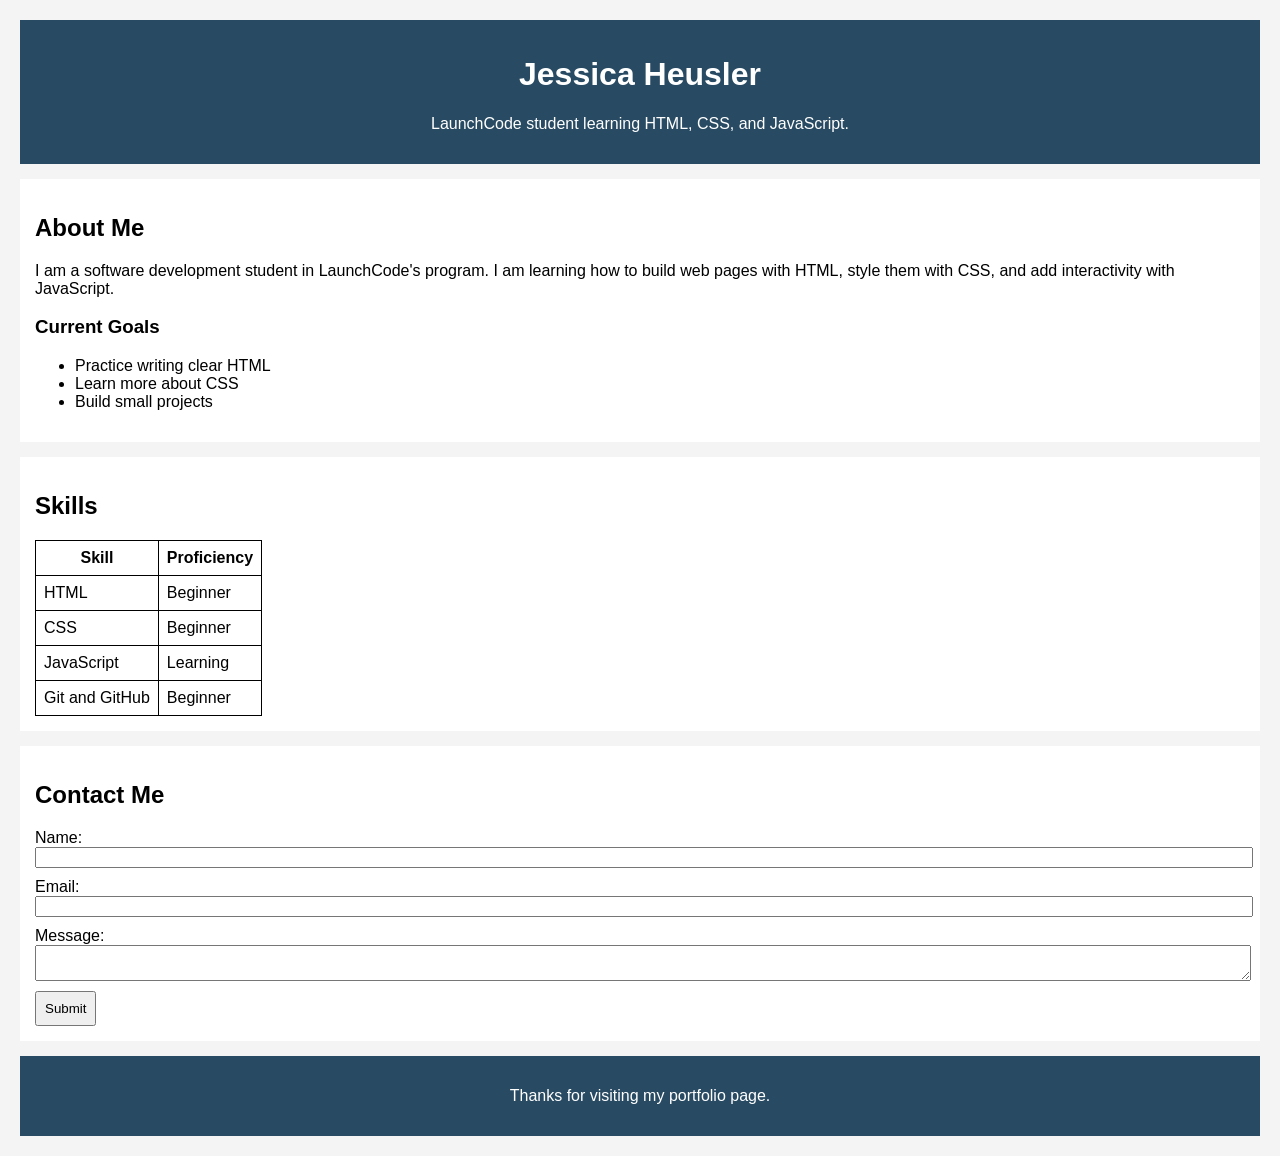
==== index.html @ a521f0d5 "Add portfolio page" ====
<!DOCTYPE html>
<html lang="en">
<head>
    <meta charset="UTF-8">
    <meta name="viewport" content="width=device-width, initial-scale=1.0">
    <title>Jessica Heusler Portfolio</title>

    <style>
        body {
            font-family: Arial, sans-serif;
            margin: 20px;
            background-color: #f4f4f4;
        }

        header, footer {
            background-color: #284b63;
            color: white;
            padding: 15px;
            text-align: center;
        }

        section {
            background-color: white;
            padding: 15px;
            margin: 15px 0;
        }

        table, th, td {
            border: 1px solid black;
            border-collapse: collapse;
        }

        th, td {
            padding: 8px;
        }

        input, textarea {
            display: block;
            margin-bottom: 10px;
            width: 100%;
        }

        button {
            padding: 8px;
        }
    </style>
</head>

<body>
    <header>
        <h1>Jessica Heusler</h1>
        <p>LaunchCode student learning HTML, CSS, and JavaScript.</p>
    </header>

    <section>
        <h2>About Me</h2>
        <p>I am a software development student in LaunchCode's program. I am learning how to build web pages with HTML, style them with CSS, and add interactivity with JavaScript.</p>

        <h3>Current Goals</h3>
        <ul>
            <li>Practice writing clear HTML</li>
            <li>Learn more about CSS</li>
            <li>Build small projects</li>
        </ul>
    </section>

    <section>
        <h2>Skills</h2>

        <table>
            <tr>
                <th>Skill</th>
                <th>Proficiency</th>
            </tr>
            <tr>
                <td>HTML</td>
                <td>Beginner</td>
            </tr>
            <tr>
                <td>CSS</td>
                <td>Beginner</td>
            </tr>
            <tr>
                <td>JavaScript</td>
                <td>Learning</td>
            </tr>
            <tr>
                <td>Git and GitHub</td>
                <td>Beginner</td>
            </tr>
        </table>
    </section>

    <section>
        <h2>Contact Me</h2>

        <form>
            <label for="name">Name:</label>
            <input type="text" id="name" name="name">

            <label for="email">Email:</label>
            <input type="email" id="email" name="email">

            <label for="message">Message:</label>
            <textarea id="message" name="message"></textarea>

            <button type="submit">Submit</button>
        </form>
    </section>

    <footer>
        <p>Thanks for visiting my portfolio page.</p>
    </footer>
</body>
</html>
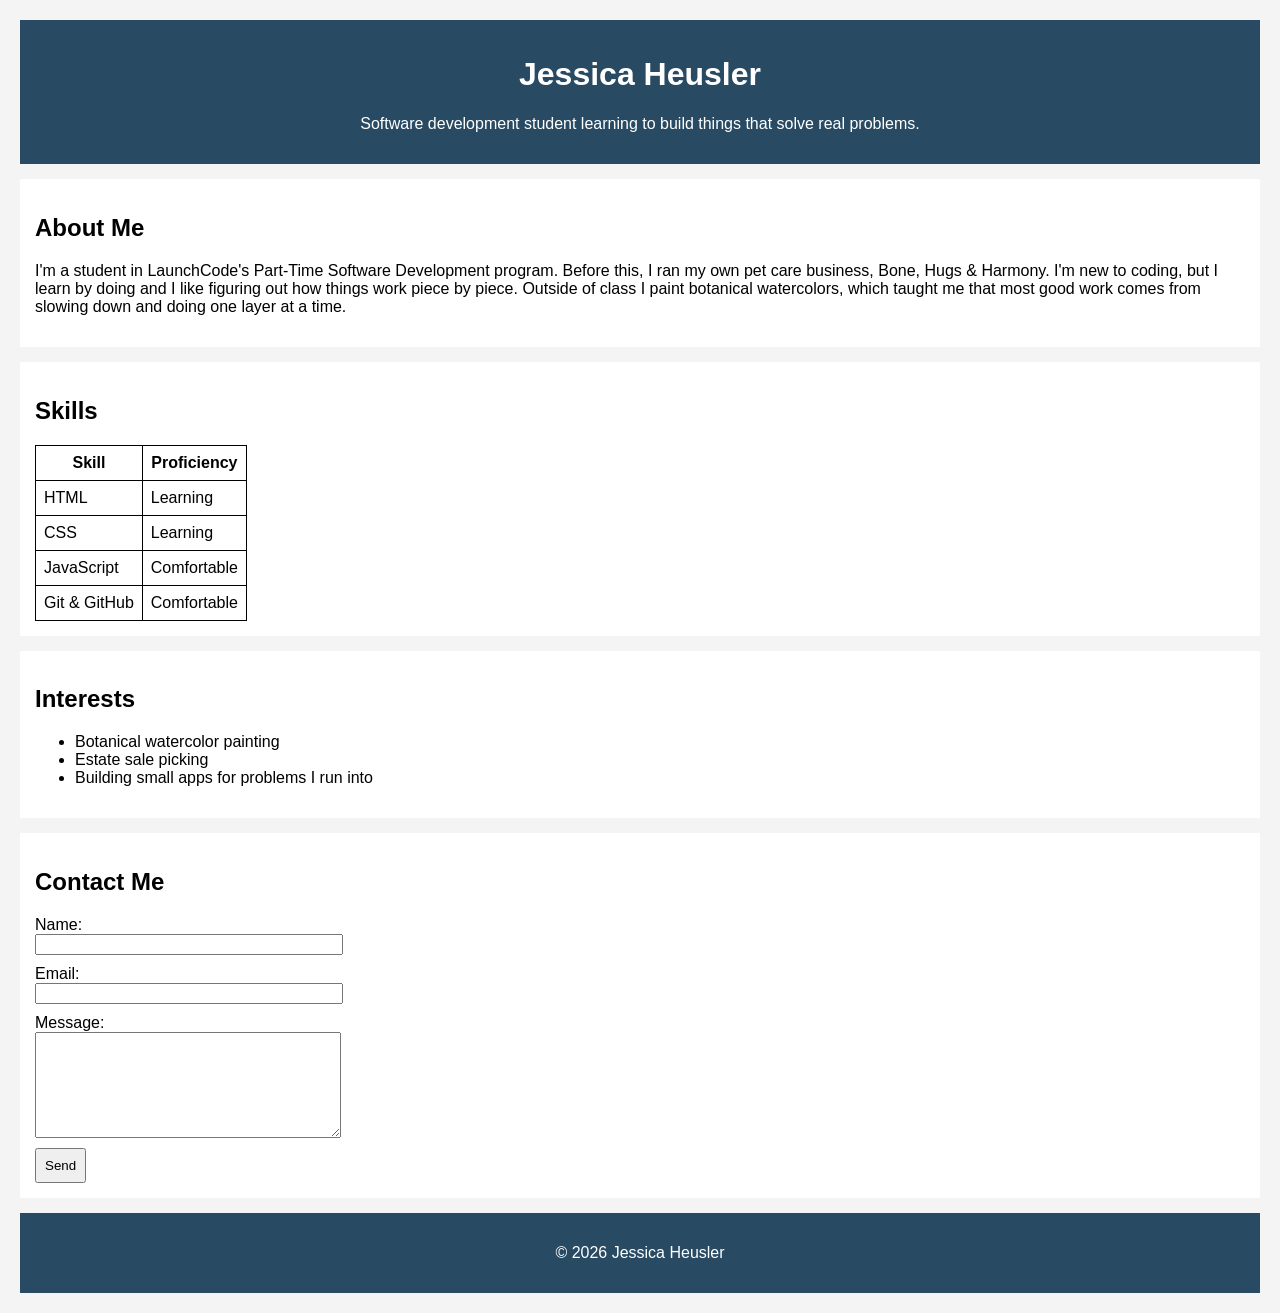
==== commit 759d790a: "Update portfolio page" ====
--- a/index.html
+++ b/index.html
@@ -1,115 +1,132 @@
-<!DOCTYPE html>
+<!doctype html>
 <html lang="en">
-<head>
-    <meta charset="UTF-8">
-    <meta name="viewport" content="width=device-width, initial-scale=1.0">
-    <title>Jessica Heusler Portfolio</title>
+  <head>
+    <meta charset="UTF-8" />
+    <meta name="viewport" content="width=device-width, initial-scale=1.0" />
+    <title>Jessica Heusler - Portfolio</title>
+    <style>
+      body {
+        font-family: Arial, sans-serif;
+        margin: 20px;
+        background-color: #f4f4f4;
+      }
 
-    <style>
-        body {
-            font-family: Arial, sans-serif;
-            margin: 20px;
-            background-color: #f4f4f4;
-        }
+      header,
+      footer {
+        background-color: #284b63;
+        color: white;
+        padding: 15px;
+        text-align: center;
+      }
 
-        header, footer {
-            background-color: #284b63;
-            color: white;
-            padding: 15px;
-            text-align: center;
-        }
+      section {
+        background-color: white;
+        padding: 15px;
+        margin: 15px 0;
+      }
 
-        section {
-            background-color: white;
-            padding: 15px;
-            margin: 15px 0;
-        }
+      table,
+      th,
+      td {
+        border: 1px solid black;
+        border-collapse: collapse;
+      }
 
-        table, th, td {
-            border: 1px solid black;
-            border-collapse: collapse;
-        }
+      th,
+      td {
+        padding: 8px;
+      }
 
-        th, td {
-            padding: 8px;
-        }
+      input,
+      textarea {
+        display: block;
+        margin-bottom: 10px;
+        width: 300px;
+      }
 
-        input, textarea {
-            display: block;
-            margin-bottom: 10px;
-            width: 100%;
-        }
+      textarea {
+        height: 100px;
+      }
 
-        button {
-            padding: 8px;
-        }
+      button {
+        padding: 8px;
+      }
     </style>
-</head>
-
-<body>
+  </head>
+  <body>
     <header>
-        <h1>Jessica Heusler</h1>
-        <p>LaunchCode student learning HTML, CSS, and JavaScript.</p>
+      <h1>Jessica Heusler</h1>
+      <p>
+        Software development student learning to build things that solve real
+        problems.
+      </p>
     </header>
 
     <section>
-        <h2>About Me</h2>
-        <p>I am a software development student in LaunchCode's program. I am learning how to build web pages with HTML, style them with CSS, and add interactivity with JavaScript.</p>
-
-        <h3>Current Goals</h3>
-        <ul>
-            <li>Practice writing clear HTML</li>
-            <li>Learn more about CSS</li>
-            <li>Build small projects</li>
-        </ul>
+      <h2>About Me</h2>
+      <p>
+        I'm a student in LaunchCode's Part-Time Software Development program.
+        Before this, I ran my own pet care business, Bone, Hugs & Harmony. I'm
+        new to coding, but I learn by doing and I like figuring out how things
+        work piece by piece. Outside of class I paint botanical watercolors,
+        which taught me that most good work comes from slowing down and doing
+        one layer at a time.
+      </p>
     </section>
 
     <section>
-        <h2>Skills</h2>
-
-        <table>
-            <tr>
-                <th>Skill</th>
-                <th>Proficiency</th>
-            </tr>
-            <tr>
-                <td>HTML</td>
-                <td>Beginner</td>
-            </tr>
-            <tr>
-                <td>CSS</td>
-                <td>Beginner</td>
-            </tr>
-            <tr>
-                <td>JavaScript</td>
-                <td>Learning</td>
-            </tr>
-            <tr>
-                <td>Git and GitHub</td>
-                <td>Beginner</td>
-            </tr>
-        </table>
+      <h2>Skills</h2>
+      <table>
+        <tr>
+          <th>Skill</th>
+          <th>Proficiency</th>
+        </tr>
+        <tr>
+          <td>HTML</td>
+          <td>Learning</td>
+        </tr>
+        <tr>
+          <td>CSS</td>
+          <td>Learning</td>
+        </tr>
+        <tr>
+          <td>JavaScript</td>
+          <td>Comfortable</td>
+        </tr>
+        <tr>
+          <td>Git & GitHub</td>
+          <td>Comfortable</td>
+        </tr>
+      </table>
     </section>
 
     <section>
-        <h2>Contact Me</h2>
+      <h2>Interests</h2>
+      <ul>
+        <li>Botanical watercolor painting</li>
+        <li>Estate sale picking</li>
+        <li>Building small apps for problems I run into</li>
+      </ul>
+    </section>
 
-        <form>
-            <label for="name">Name:</label>
-            <input type="text" id="name" name="name">
+    <section>
+      <h2>Contact Me</h2>
+      <form>
+        <label for="name">Name:</label>
+        <input type="text" id="name" name="name" />
 
-            <label for="email">Email:</label>
-            <input type="email" id="email" name="email">
+        <label for="email">Email:</label>
+        <input type="email" id="email" name="email" />
 
-            <label for="message">Message:</label>
-            <textarea id="message" name="message"></textarea>
+        <label for="message">Message:</label>
+        <textarea id="message" name="message"></textarea>
 
-            <button type="submit">Submit</button>
-        </form>
+        <button type="submit">Send</button>
+      </form>
     </section>
 
     <footer>
-        <p>Thanks for visiting my portfolio page.</p>
+      <p>&copy; 2026 Jessica Heusler</p>
     </footer>
-</body>
+  </body>
 </html>
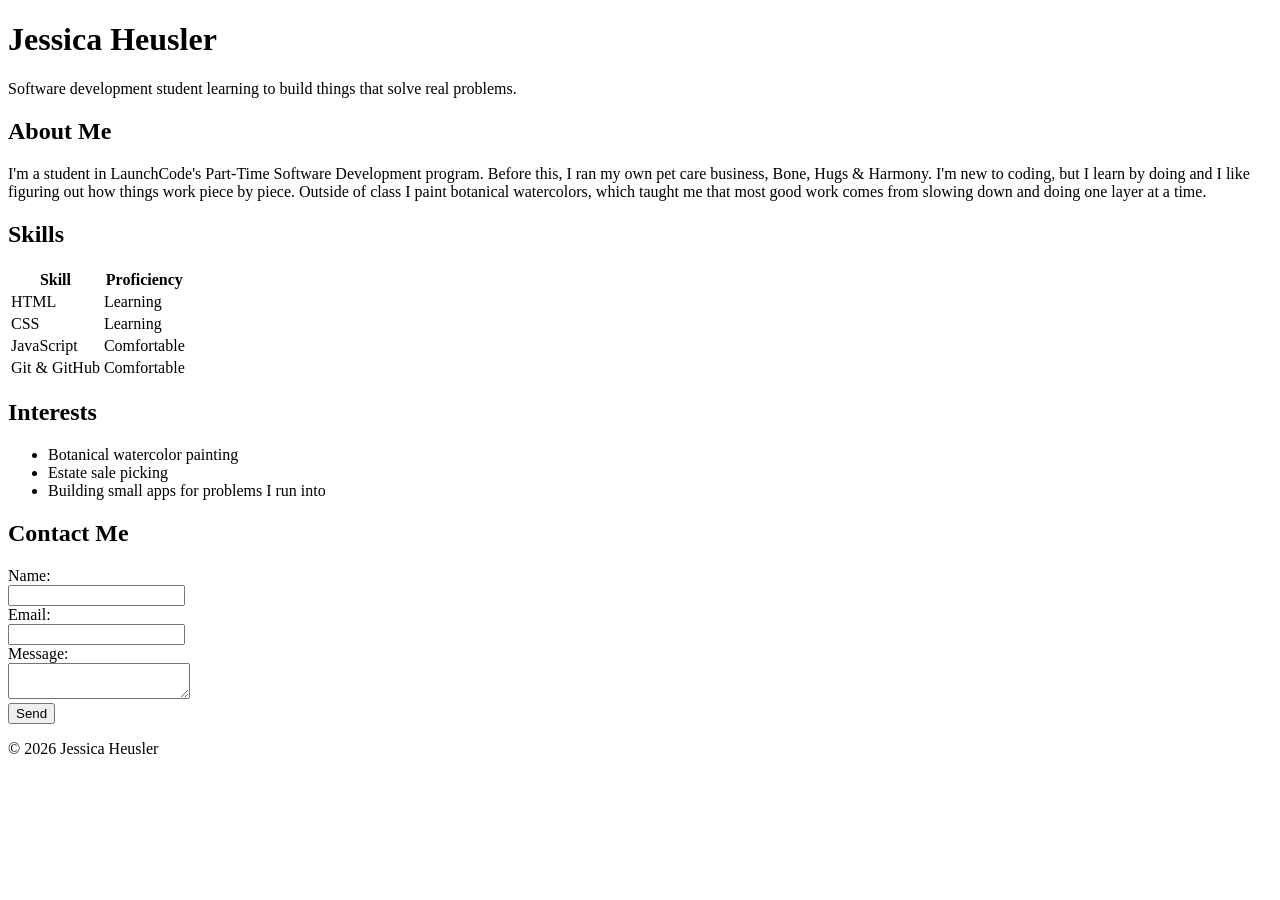
==== commit 7fa9d1c2: "Remove CSS from portfolio page" ====
--- a/index.html
+++ b/index.html
@@ -4,54 +4,6 @@
     <meta charset="UTF-8" />
     <meta name="viewport" content="width=device-width, initial-scale=1.0" />
     <title>Jessica Heusler - Portfolio</title>
-    <style>
-      body {
-        font-family: Arial, sans-serif;
-        margin: 20px;
-        background-color: #f4f4f4;
-      }
-
-      header,
-      footer {
-        background-color: #284b63;
-        color: white;
-        padding: 15px;
-        text-align: center;
-      }
-
-      section {
-        background-color: white;
-        padding: 15px;
-        margin: 15px 0;
-      }
-
-      table,
-      th,
-      td {
-        border: 1px solid black;
-        border-collapse: collapse;
-      }
-
-      th,
-      td {
-        padding: 8px;
-      }
-
-      input,
-      textarea {
-        display: block;
-        margin-bottom: 10px;
-        width: 300px;
-      }
-
-      textarea {
-        height: 100px;
-      }
-
-      button {
-        padding: 8px;
-      }
-    </style>
   </head>
   <body>
     <header>
@@ -113,13 +65,19 @@
       <h2>Contact Me</h2>
       <form>
         <label for="name">Name:</label>
+        <br />
         <input type="text" id="name" name="name" />
+        <br />
 
         <label for="email">Email:</label>
+        <br />
         <input type="email" id="email" name="email" />
+        <br />
 
         <label for="message">Message:</label>
+        <br />
         <textarea id="message" name="message"></textarea>
+        <br />
 
         <button type="submit">Send</button>
       </form>
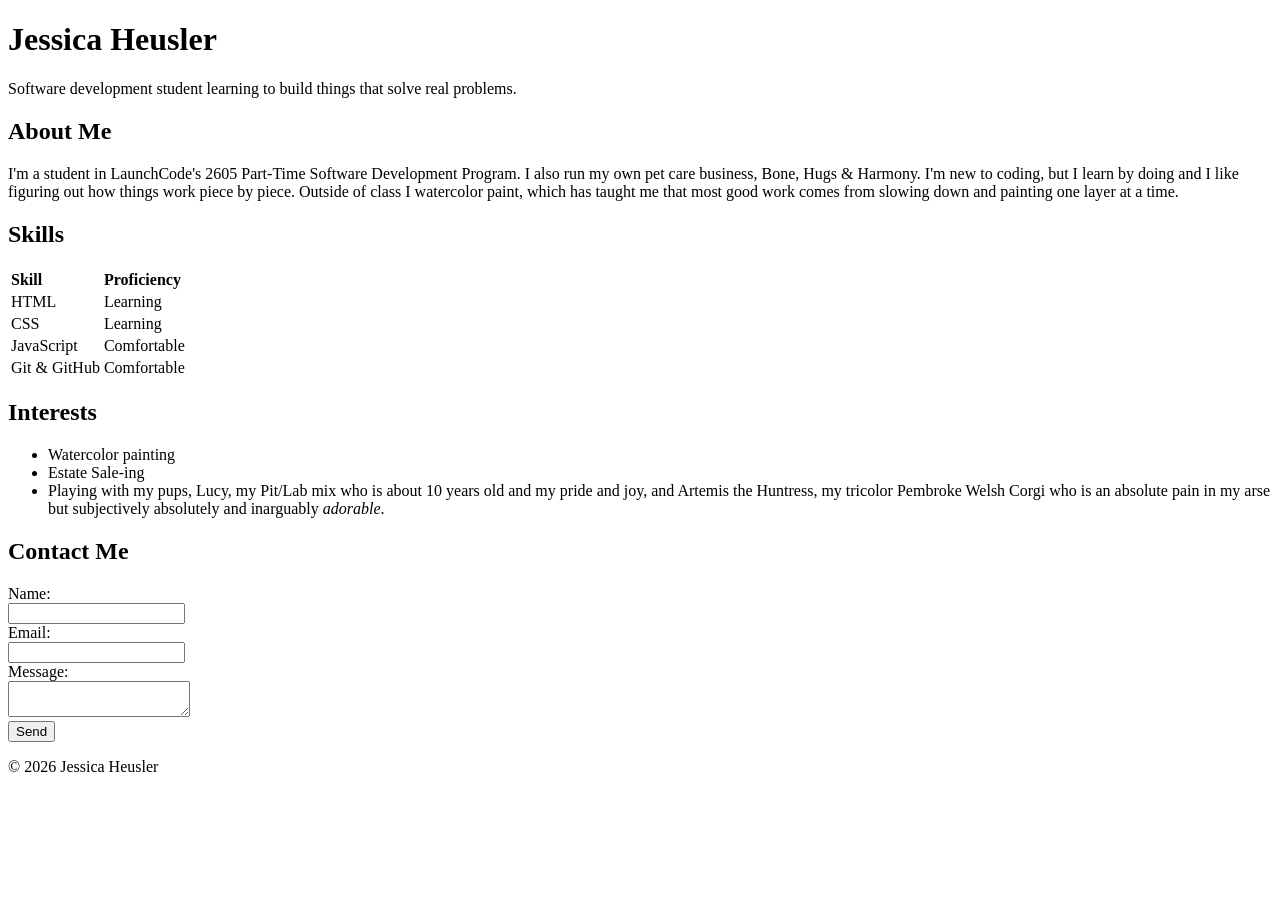
==== commit 8573d9e1: "Add profile page with external CSS" ====
--- a/index.html
+++ b/index.html
@@ -17,12 +17,12 @@
     <section>
       <h2>About Me</h2>
       <p>
-        I'm a student in LaunchCode's Part-Time Software Development program.
-        Before this, I ran my own pet care business, Bone, Hugs & Harmony. I'm
-        new to coding, but I learn by doing and I like figuring out how things
-        work piece by piece. Outside of class I paint botanical watercolors,
-        which taught me that most good work comes from slowing down and doing
-        one layer at a time.
+        I'm a student in LaunchCode's 2605 Part-Time Software Development
+        Program. I also run my own pet care business, Bone, Hugs & Harmony.
+        I'm new to coding, but I learn by doing and I like figuring out how
+        things work piece by piece. Outside of class I watercolor paint,
+        which has taught me that most good work comes from slowing down and
+        painting one layer at a time.
       </p>
     </section>
 
@@ -30,8 +30,8 @@
       <h2>Skills</h2>
       <table>
         <tr>
-          <th>Skill</th>
-          <th>Proficiency</th>
+          <th style="text-align: left;">Skill</th>
+          <th style="text-align: left;">Proficiency</th>
         </tr>
         <tr>
           <td>HTML</td>
@@ -55,9 +55,14 @@
     <section>
       <h2>Interests</h2>
       <ul>
-        <li>Botanical watercolor painting</li>
-        <li>Estate sale picking</li>
-        <li>Building small apps for problems I run into</li>
+        <li>Watercolor painting</li>
+        <li>Estate Sale-ing</li>
+        <li>
+          Playing with my pups, Lucy, my Pit/Lab mix who is about 10 years old
+          and my pride and joy, and Artemis the Huntress, my tricolor Pembroke
+          Welsh Corgi who is an absolute pain in my arse but subjectively
+          absolutely and inarguably <em>adorable</em>.
+        </li>
       </ul>
     </section>
 
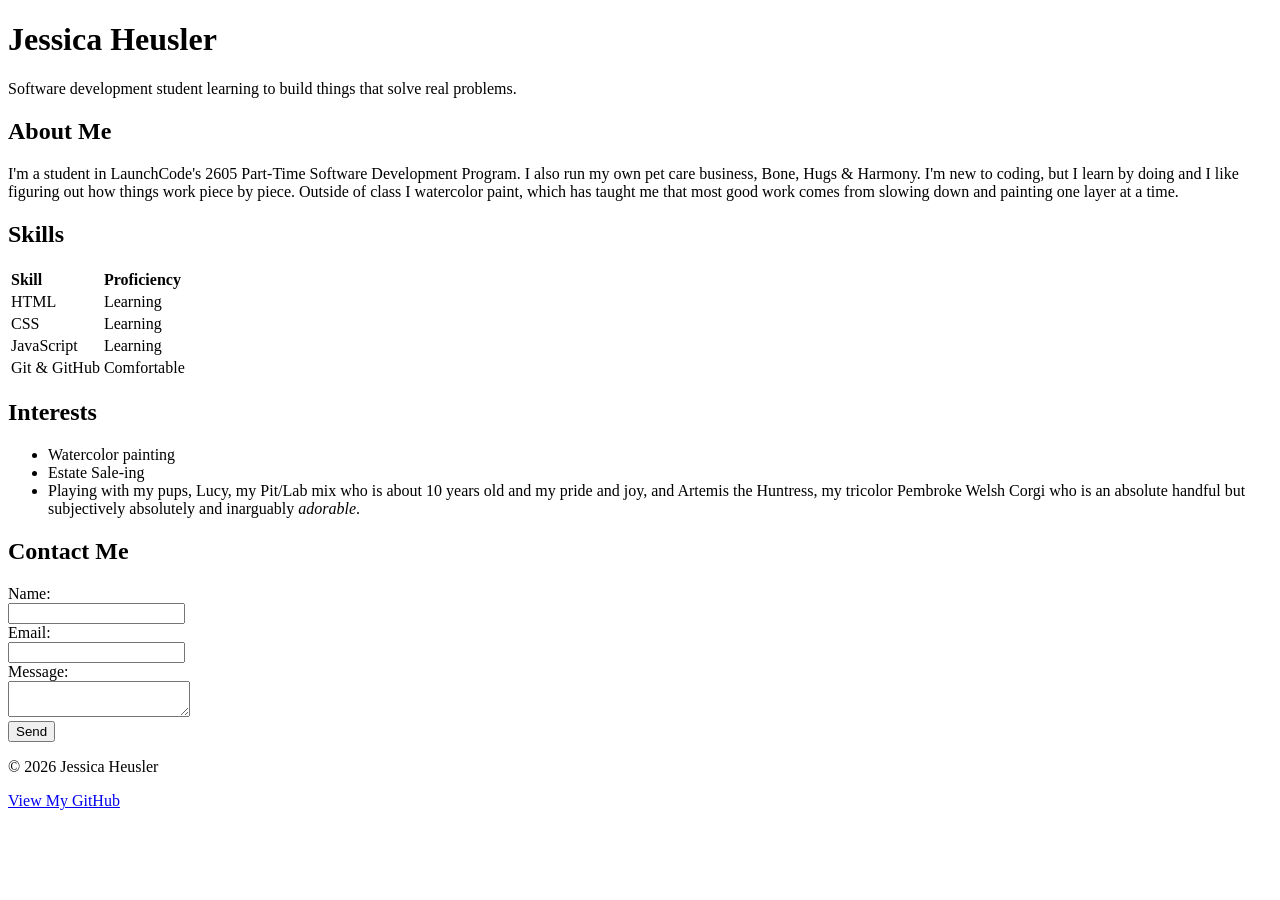
==== commit c6f4968e: "Refresh portfolio styling with Desert Sage palette Add main landmark and footer GitHub link to both " ====
--- a/index.html
+++ b/index.html
@@ -14,6 +14,7 @@
       </p>
     </header>
 
+    <main>
     <section>
       <h2>About Me</h2>
       <p>
@@ -43,7 +44,7 @@
         </tr>
         <tr>
           <td>JavaScript</td>
-          <td>Comfortable</td>
+          <td>Learning</td>
         </tr>
         <tr>
           <td>Git & GitHub</td>
@@ -60,7 +61,7 @@
         <li>
           Playing with my pups, Lucy, my Pit/Lab mix who is about 10 years old
           and my pride and joy, and Artemis the Huntress, my tricolor Pembroke
-          Welsh Corgi who is an absolute pain in my arse but subjectively
+          Welsh Corgi who is an absolute handful but subjectively
           absolutely and inarguably <em>adorable</em>.
         </li>
       </ul>
@@ -87,9 +88,11 @@
         <button type="submit">Send</button>
       </form>
     </section>
+    </main>
 
     <footer>
       <p>&copy; 2026 Jessica Heusler</p>
+      <p><a href="https://github.com/jheusler">View My GitHub</a></p>
     </footer>
   </body>
 </html>
